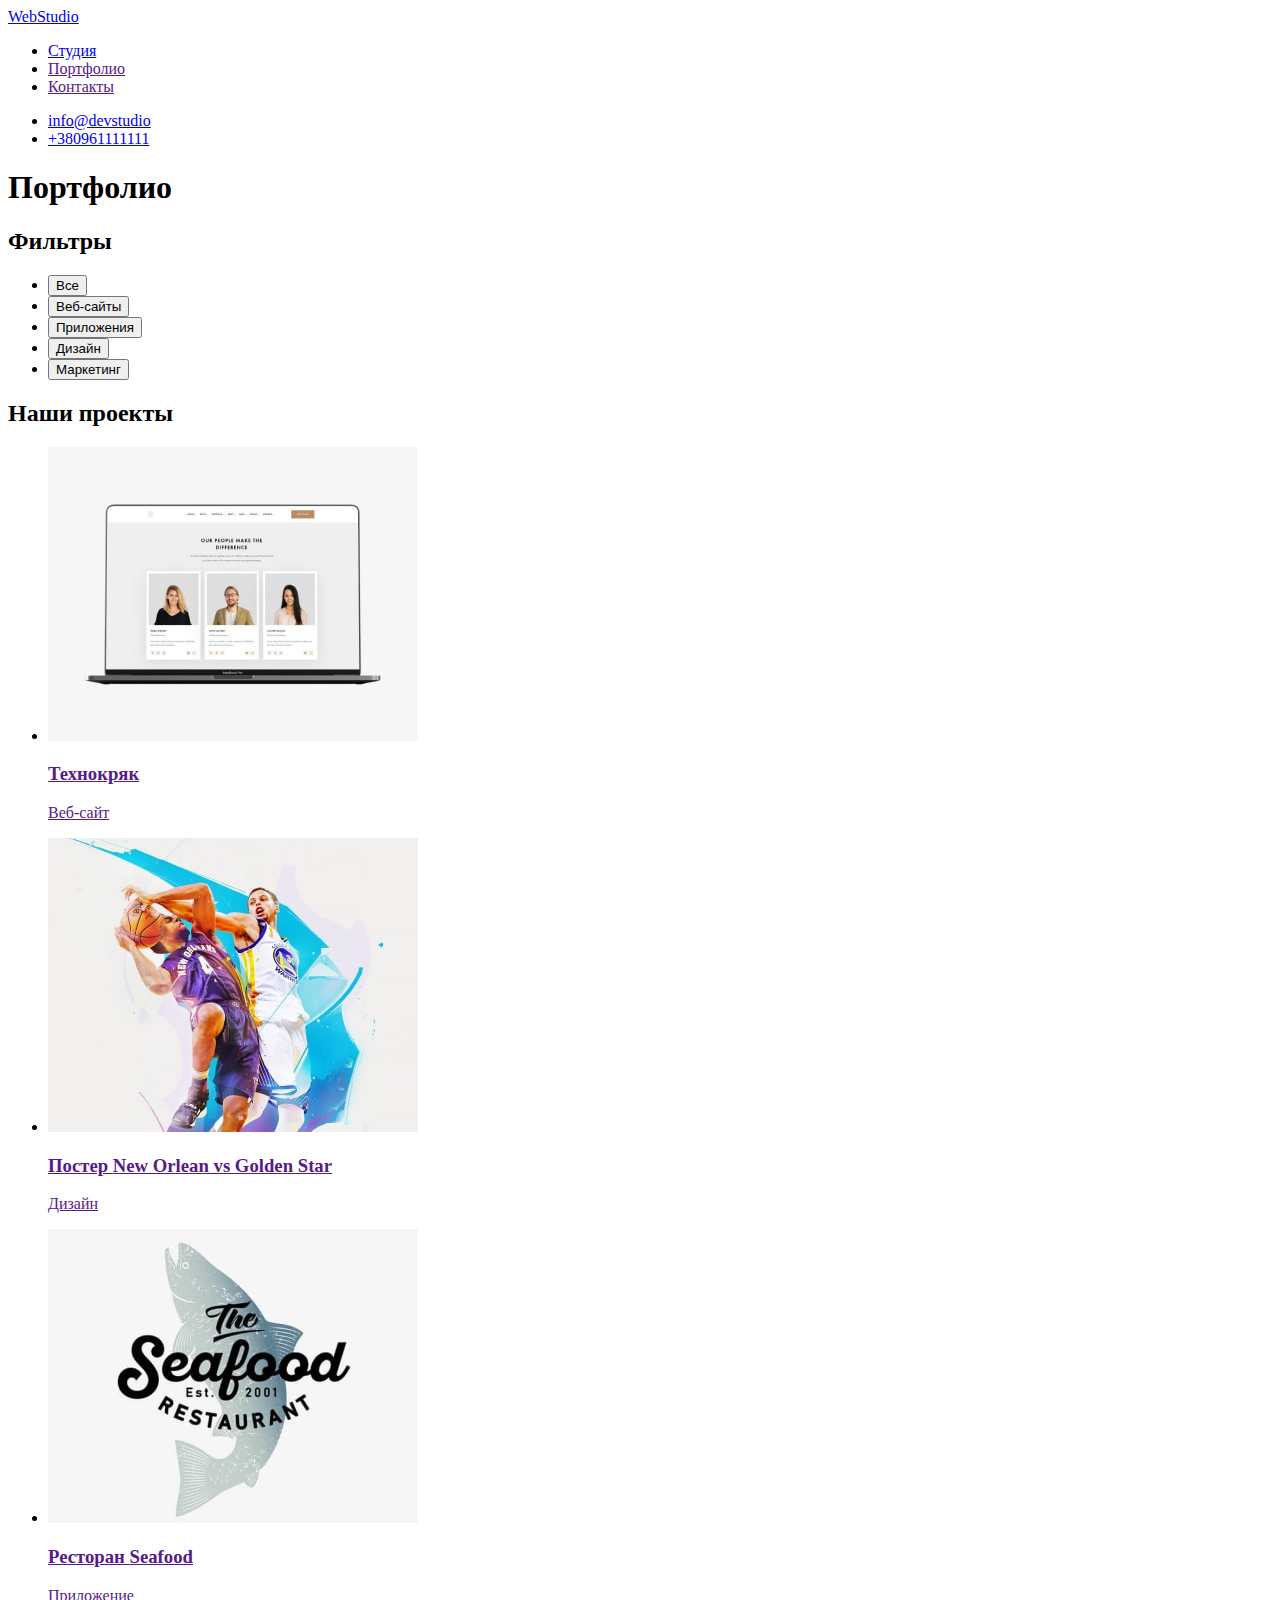
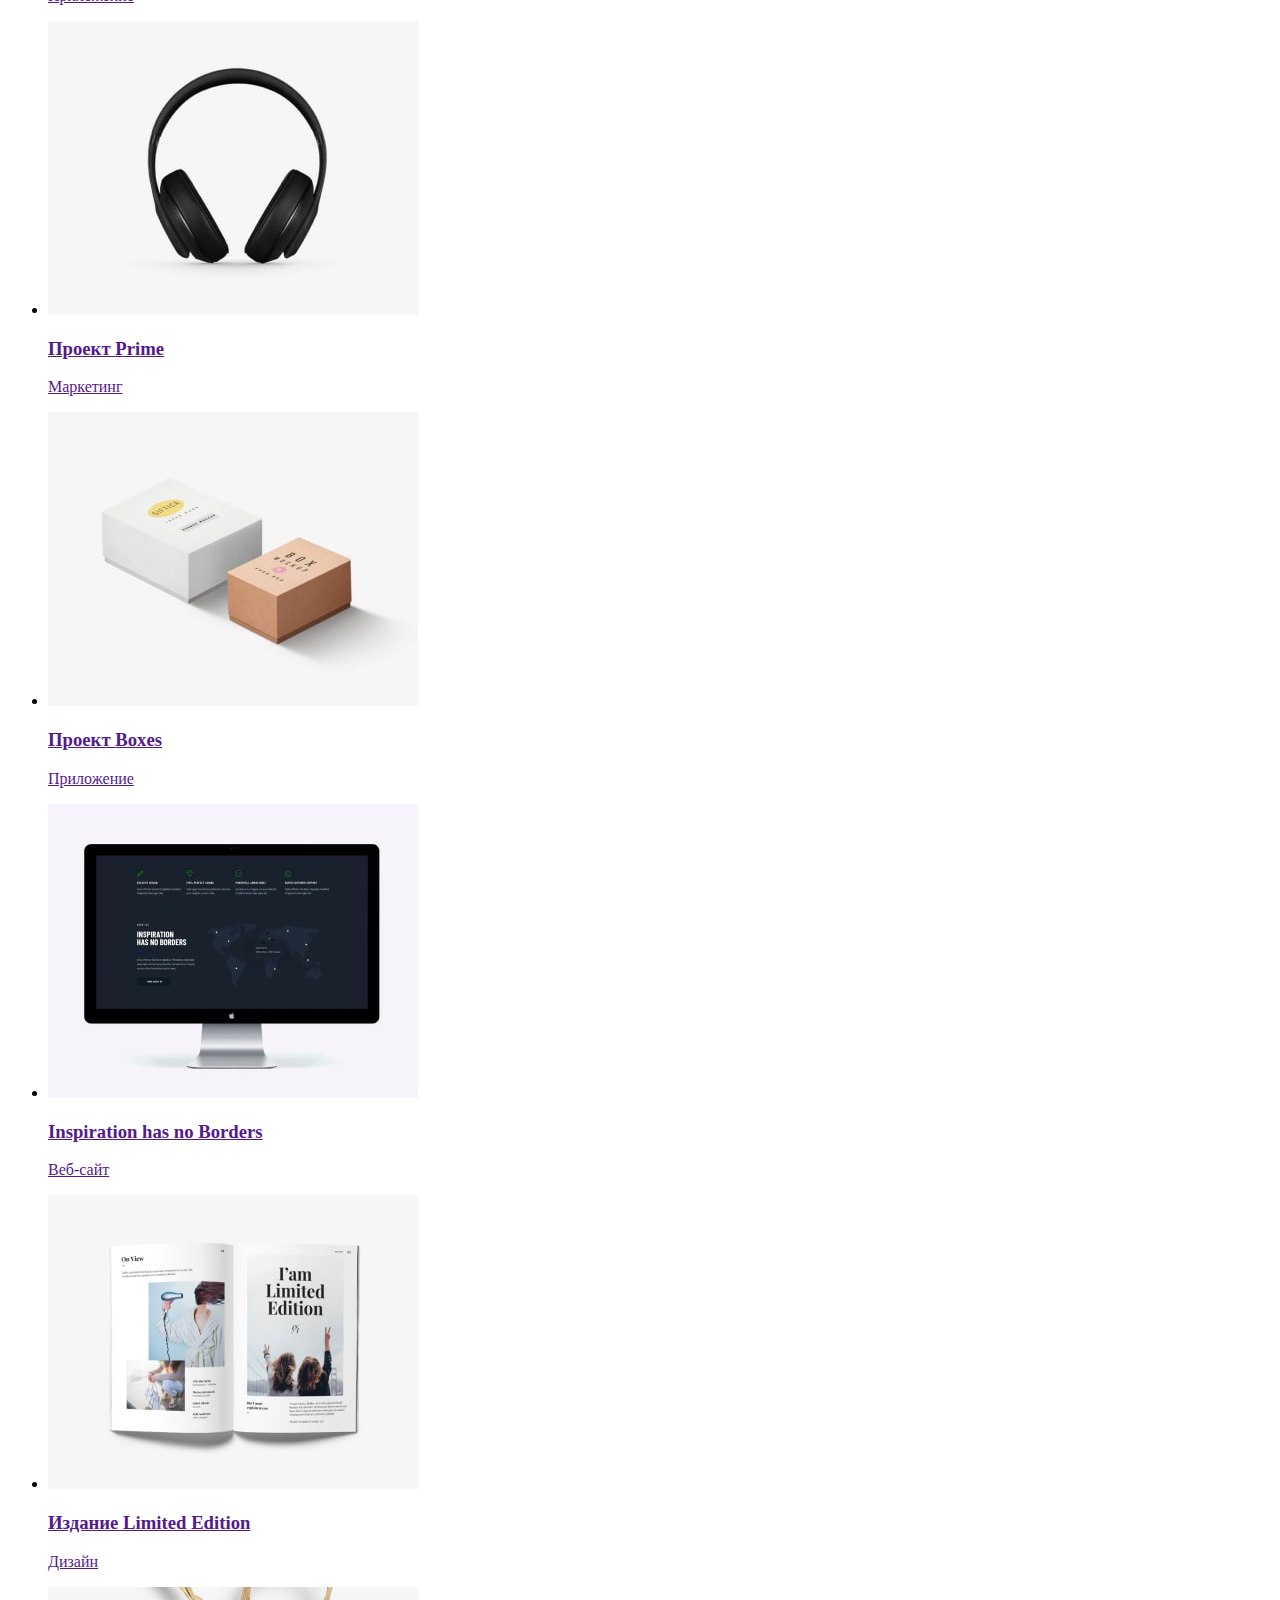
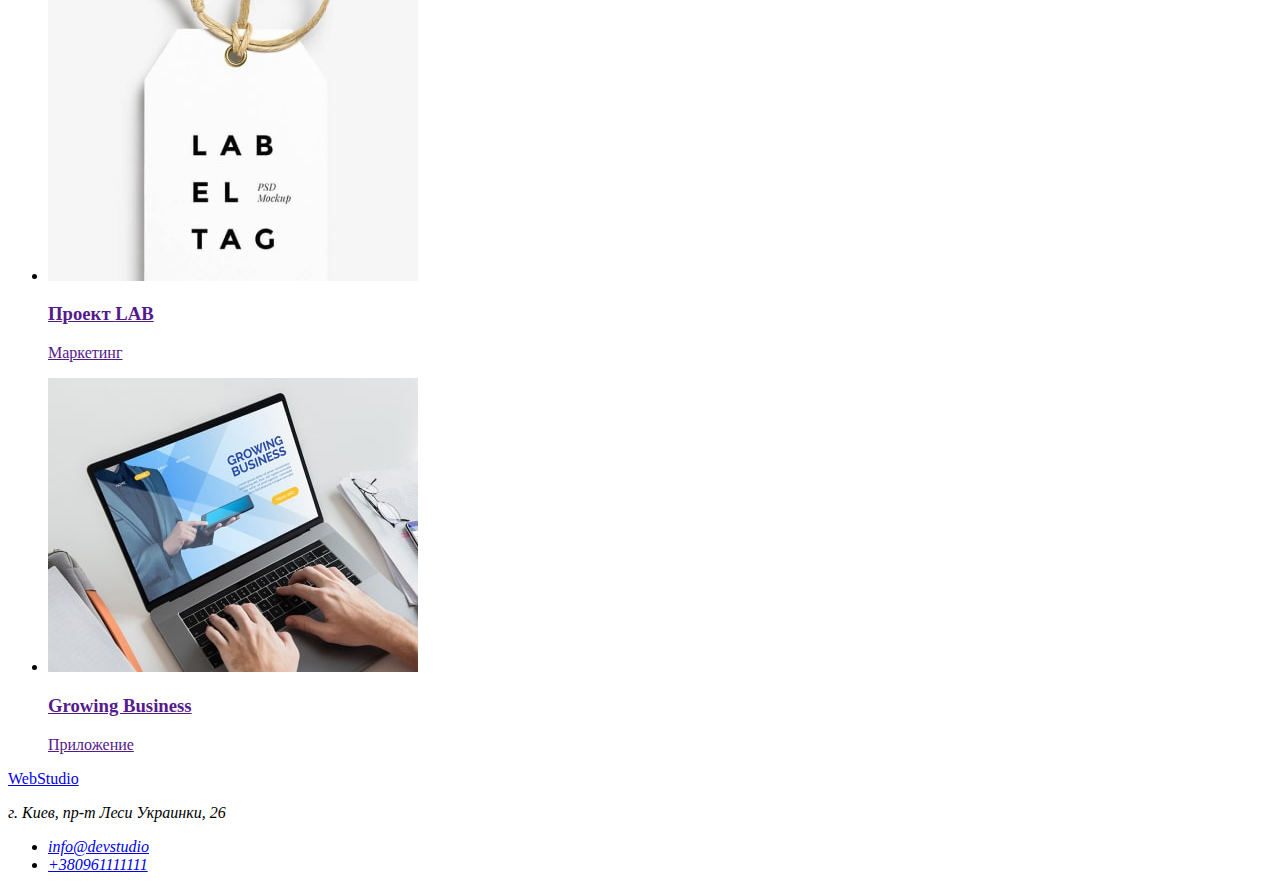
==== portfolio.html @ 7d6080d4 "change name photos" ====
<!DOCTYPE html>
<html lang="ru">
  <head>
    <meta charset="UTF-8" />
    <meta http-equiv="X-UA-Compatible" content="IE=edge" />
    <meta name="viewport" content="width=device-width, initial-scale=1.0" />
    <link rel="preconnect" href="https://fonts.googleapis.com" />
    <link rel="preconnect" href="https://fonts.gstatic.com" crossorigin />
    <link
      href="https://fonts.googleapis.com/css2?family=Raleway:wght@700&family=Roboto:wght@400;500;700;900&display=swap"
      rel="stylesheet"
    />
    <title>WebStudio</title>
    <link rel="stylesheet" href="./css/styles.css" />
  </head>
  <body>
    <!--header-->
    <header class="header">
      <nav class="header-nav">
        <a class="header-logo link logo" href="/" lang="en"
          ><span class="color-logo">Web</span>Studio</a
        >
        <ul class="header-list list">
          <li class="header-item">
            <a href="./index.html" class="header-link link">Студия</a>
          </li>
          <li class="header-item">
            <a href="" class="header-link link current">Портфолио</a>
          </li>
          <li class="header-item">
            <a href="" class="header-link link">Контакты</a>
          </li>
        </ul>
      </nav>

      <ul class="header-contacts list">
        <li>
          <a href="mailto:info@devstudio" class="header-contacts-email link"
            >info@devstudio</a
          >
        </li>
        <li>
          <a href="tel:+380961111111" class="header-contacts-tel link"
            >+380961111111</a
          >
        </li>
      </ul>
    </header>

    <main>
      <section>
        <h1 class="visually-hidden">Портфолио</h1>
        <!-- filter -->
        <section class="filter">
          <h2 class="visually-hidden">Фильтры</h2>
          <ul class="filter-list list">
            <li class="filter-item">
              <button type="button" class="filter-btn">Все</button>
            </li>
            <li class="filter-item">
              <button type="button" class="filter-btn">Веб-сайты</button>
            </li>
            <li class="filter-item">
              <button type="button" class="filter-btn">Приложения</button>
            </li>
            <li class="filter-item">
              <button type="button" class="filter-btn">Дизайн</button>
            </li>
            <li class="filter-item">
              <button type="button" class="filter-btn">Маркетинг</button>
            </li>
          </ul>
        </section>
        <!-- projects -->
        <section class="projects">
          <h2 class="visually-hidden">Наши проекты</h2>
          <ul class="projects-list list">
            <li class="projects-item">
              <a class="projects-link link" href=""
                ><img
                  src="./images/img-min.jpg"
                  alt="Ноутбук с сайтом технокряк на экране"
                />
                <h3 class="projects-title">Технокряк</h3>
                <p class="projects-text">Веб-сайт</p></a
              >
            </li>
            <li class="projects-item">
              <a class="projects-link link" href=""
                ><img
                  src="./images/img(1)-min.jpg"
                  alt="два парня играют в баскетбол"
                />
                <h3 class="projects-title">
                  Постер <span lang="en"> New Orlean vs Golden Star</span>
                </h3>
                <p class="projects-text">Дизайн</p></a
              >
            </li>
            <li class="projects-item">
              <a class="projects-link link" href=""
                ><img src="./images/img(2)-min.jpg" alt="логотип ресторана" />
                <h3 class="projects-title">
                  Ресторан <span lang="en">Seafood</span>
                </h3>
                <p class="projects-text">Приложение</p></a
              >
            </li>
            <li class="projects-item">
              <a class="projects-link link" href=""
                ><img src="./images/img(3)-min.jpg" alt="Наушники" />
                <h3 class="projects-title">
                  Проект <span lang="en">Prime</span>
                </h3>
                <p class="projects-text">Маркетинг</p></a
              >
            </li>
            <li class="projects-item">
              <a class="projects-link link" href=""
                ><img
                  src="./images/img(4)-min.jpg"
                  alt="две коробки. одна белая, другая деревянная"
                />
                <h3 class="projects-title">
                  Проект <span lang="en">Boxes</span>
                </h3>
                <p class="projects-text">Приложение</p></a
              >
            </li>
            <li class="projects-item">
              <a class="projects-link link" href=""
                ><img
                  src="./images/img(5)-min.jpg"
                  alt="Монитор с главной страницей веб-сайта"
                />
                <h3 class="projects-title">
                  <span lang="en">Inspiration has no Borders</span>
                </h3>
                <p class="projects-text">Веб-сайт</p></a
              >
            </li>
            <li class="projects-item">
              <a class="projects-link link" href=""
                ><img src="./images/img(6)-min.jpg" alt="Открытый журнал" />
                <h3 class="projects-title">
                  Издание <span lang="en">Limited Edition</span>
                </h3>
                <p class="projects-text">Дизайн</p></a
              >
            </li>
            <li class="projects-item">
              <a class="projects-link link" href=""
                ><img src="./images/img(7)-min.jpg" alt="Логотип на ярлыке" />
                <h3 class="projects-title">
                  Проект <span lang="en">LAB</span>
                </h3>
                <p class="projects-text">Маркетинг</p></a
              >
            </li>
            <li class="projects-item">
              <a class="projects-link link" href=""
                ><img
                  src="./images/img(8)-min.jpg"
                  alt="две руки на клавиатуре ноутбука"
                />
                <h3 class="projects-title">
                  <span lang="en">Growing Business</span>
                </h3>
                <p class="projects-text">Приложение</p></a
              >
            </li>
          </ul>
        </section>
      </section>
    </main>

    <!--footer-->
    <footer class="footer">
      <a class="footer-logo link logo" href="/" lang="en"
        ><span class="color-logo">Web</span>Studio</a
      >

      <address class="footer-address text">
        <p class="footer-address-text">г. Киев, пр-т Леси Украинки, 26</p>
        <ul class="footer-address-list list">
          <li class="footer-address-item">
            <a href="mailto:info@devstudio" class="footer-address-email link"
              >info@devstudio</a
            >
          </li>
          <li class="footer-address-item">
            <a href="tel:+380961111111" class="footer-address-tel link"
              >+380961111111</a
            >
          </li>
        </ul>
      </address>
    </footer>
  </body>
</html>
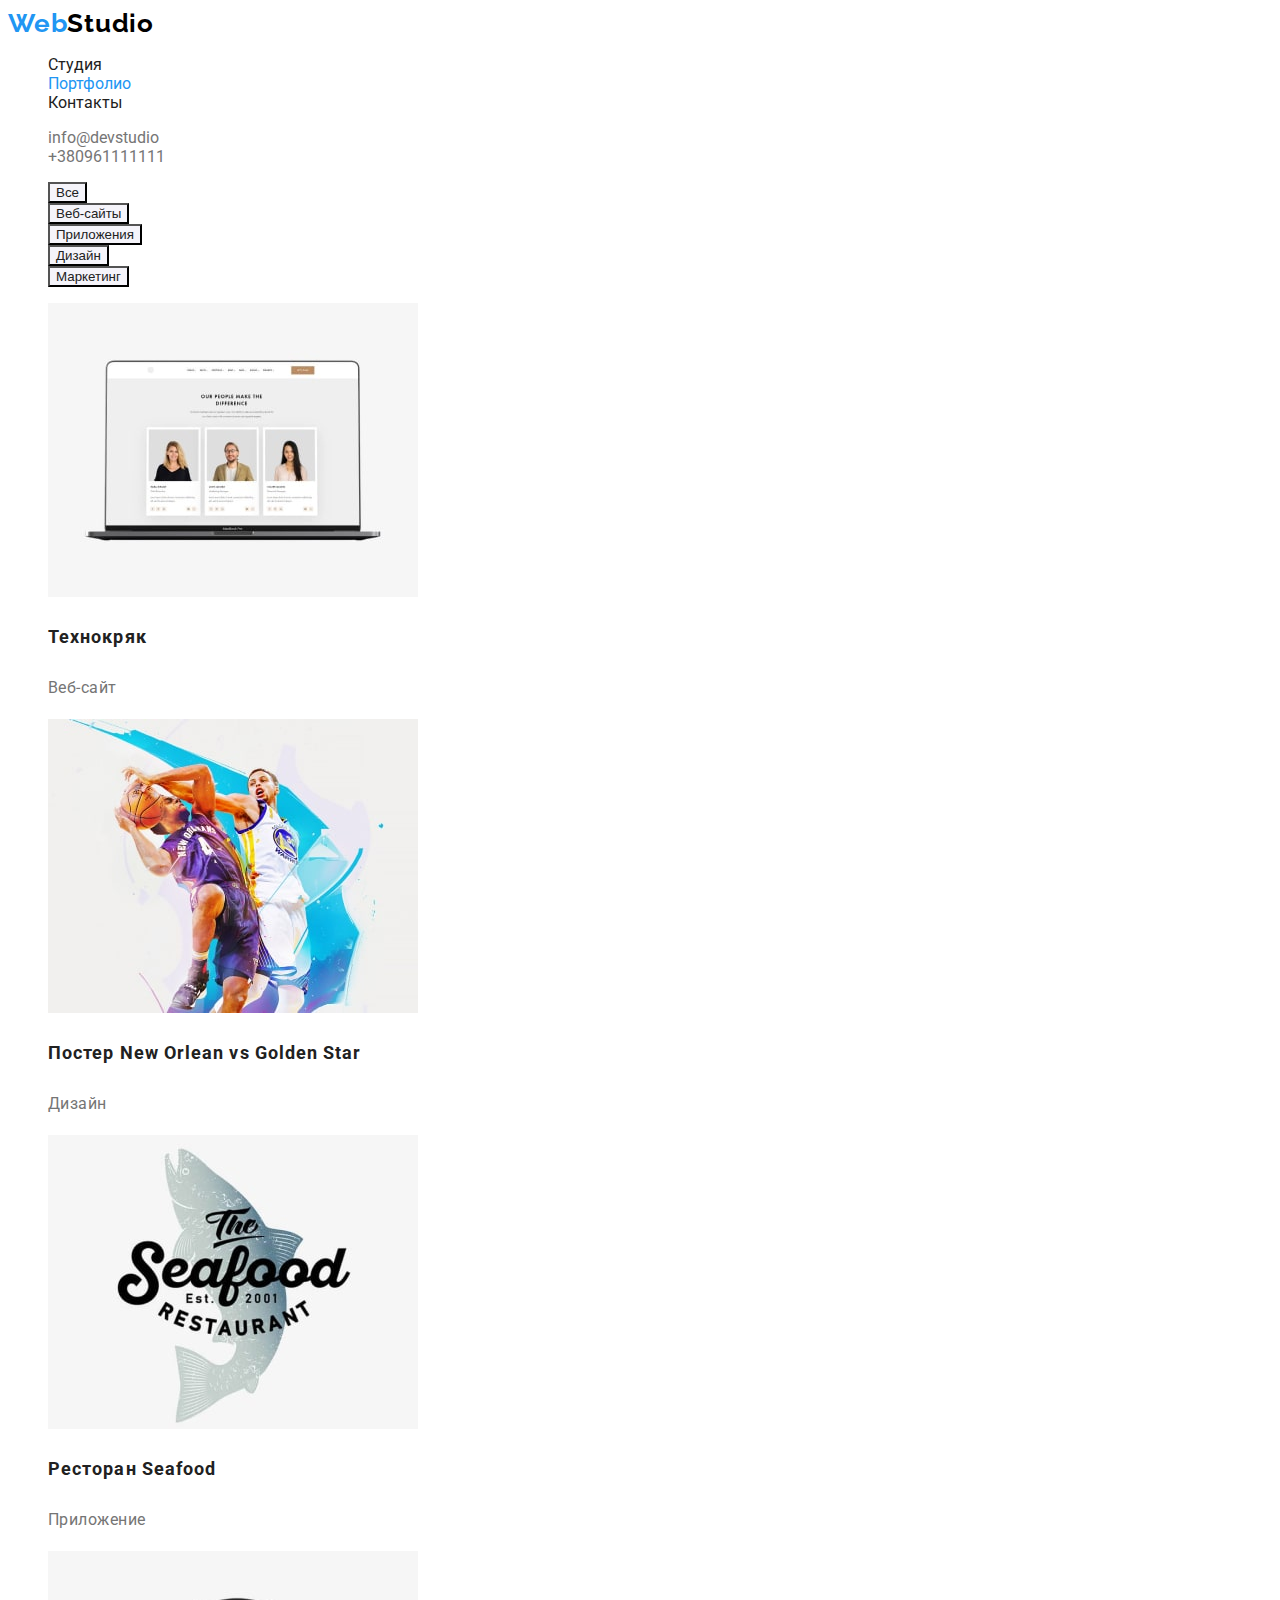
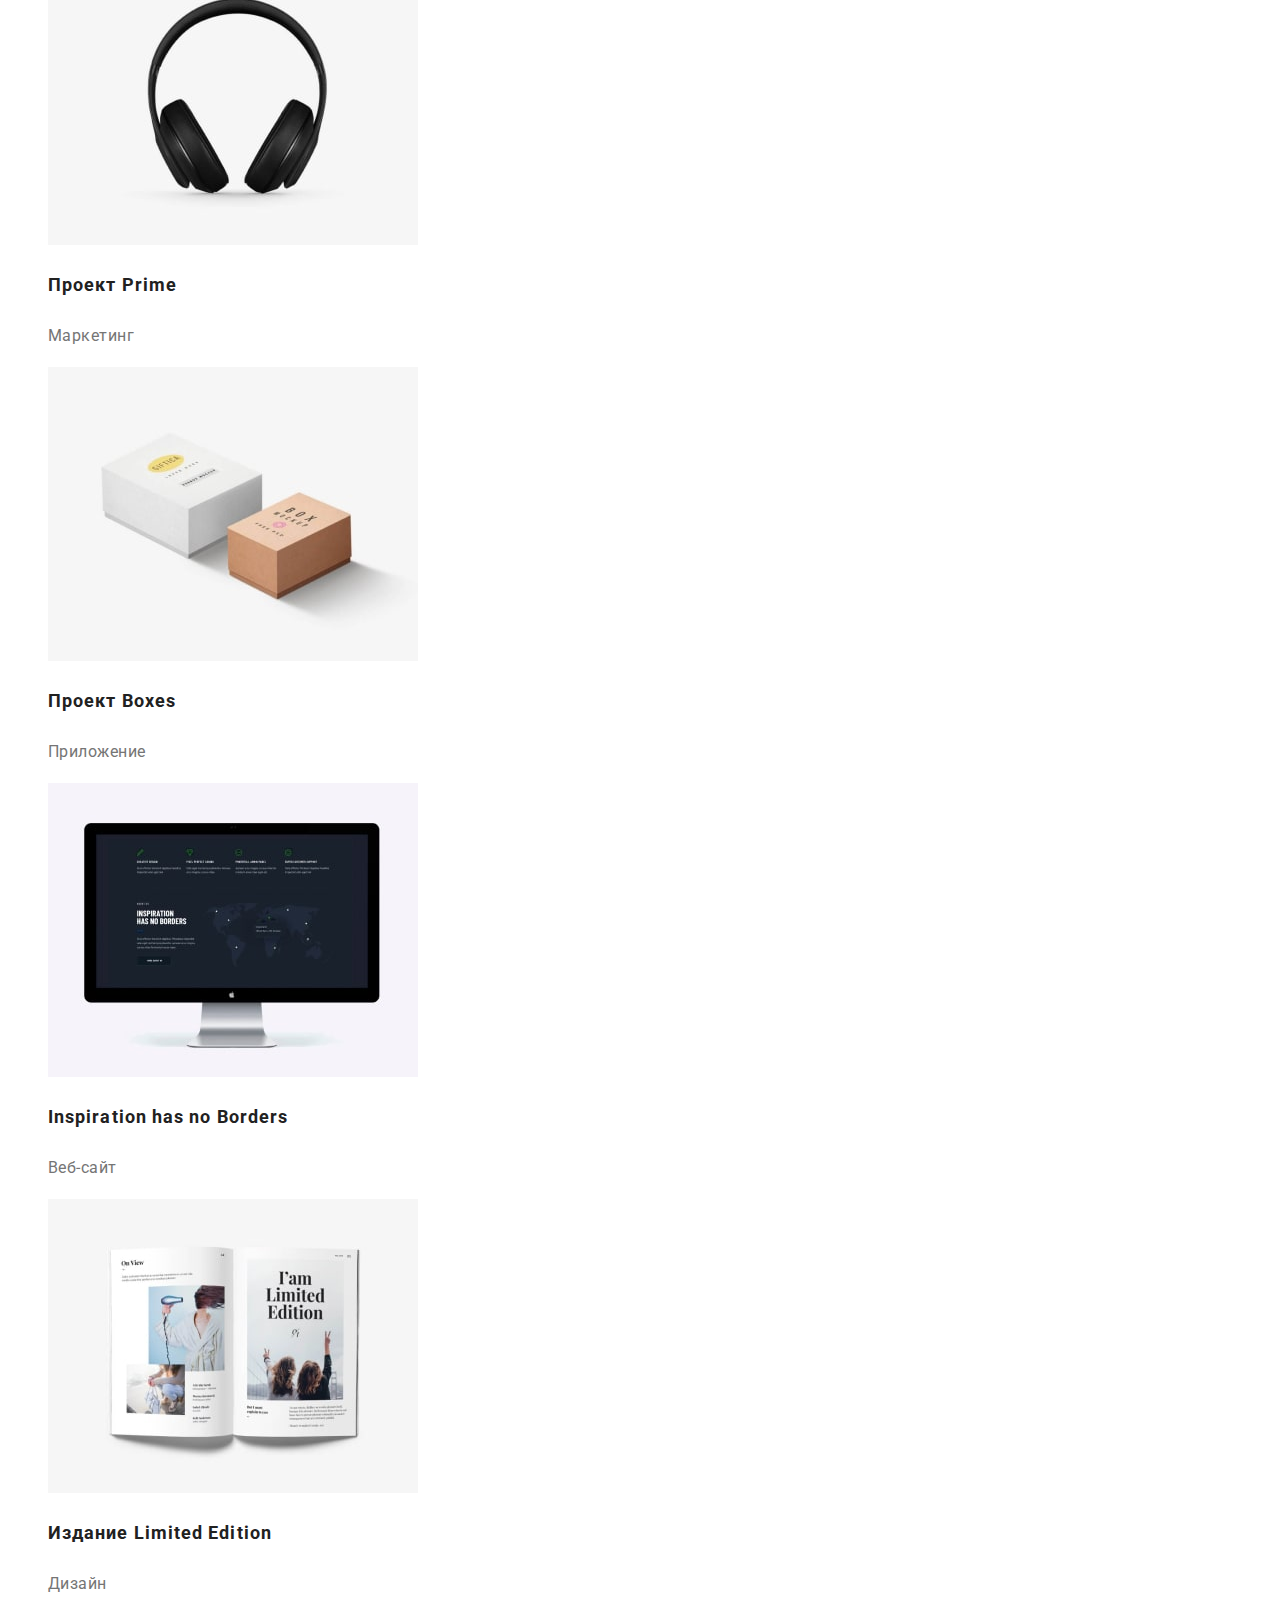
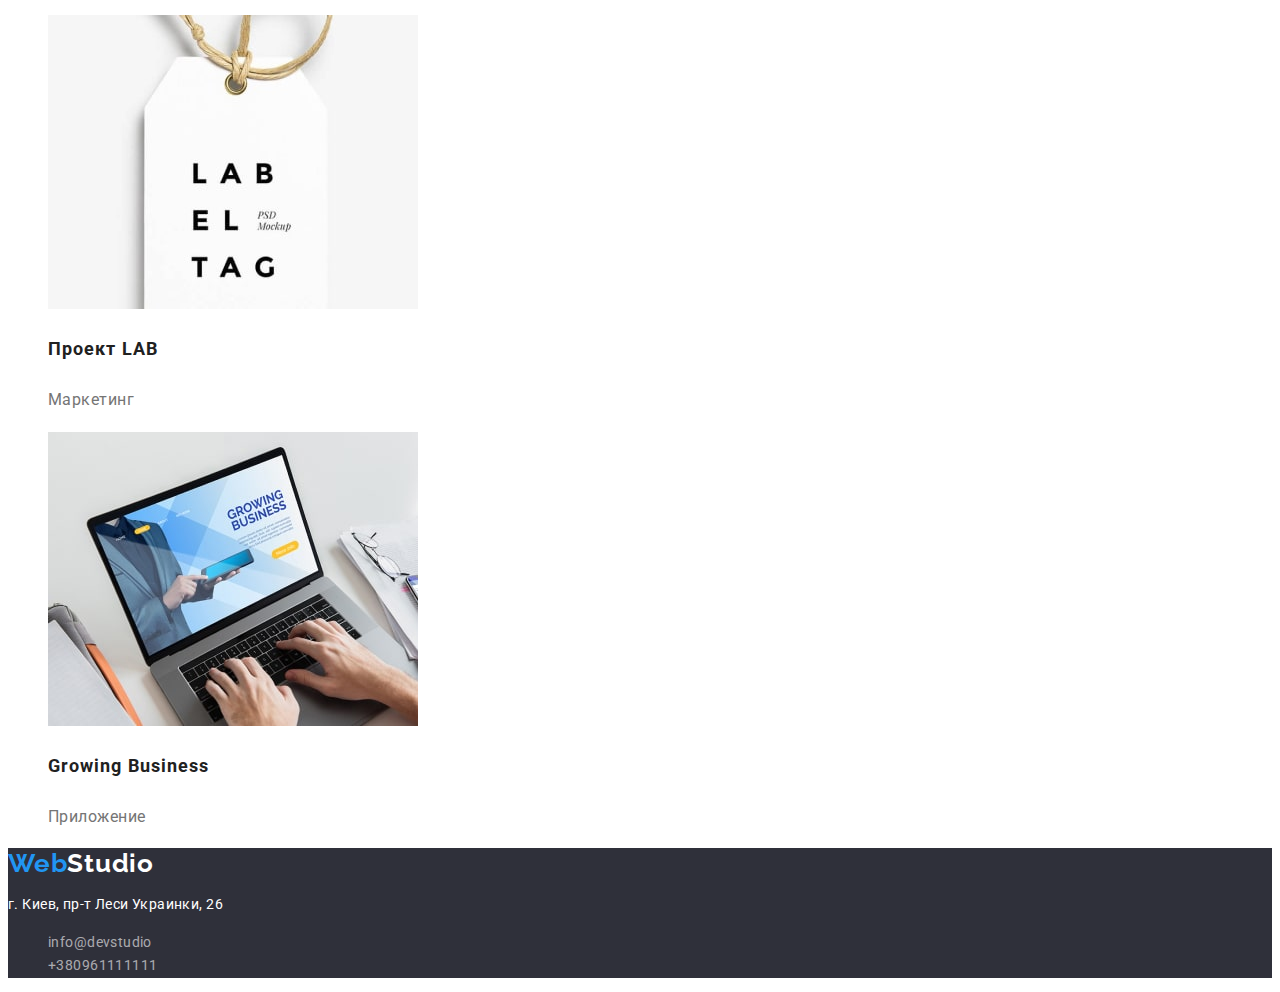
==== commit 2a20a7f4: "+ cursor" ====
--- a/portfolio.html
+++ b/portfolio.html
@@ -79,6 +79,7 @@
               <a class="projects-link link" href=""
                 ><img
                   src="./images/img-min.jpg"
+                  width="370"
                   alt="Ноутбук с сайтом технокряк на экране"
                 />
                 <h3 class="projects-title">Технокряк</h3>
@@ -89,6 +90,7 @@
               <a class="projects-link link" href=""
                 ><img
                   src="./images/img(1)-min.jpg"
+                  width="370"
                   alt="два парня играют в баскетбол"
                 />
                 <h3 class="projects-title">
@@ -99,7 +101,11 @@
             </li>
             <li class="projects-item">
               <a class="projects-link link" href=""
-                ><img src="./images/img(2)-min.jpg" alt="логотип ресторана" />
+                ><img
+                  src="./images/img(2)-min.jpg"
+                  width="370"
+                  alt="логотип ресторана"
+                />
                 <h3 class="projects-title">
                   Ресторан <span lang="en">Seafood</span>
                 </h3>
@@ -108,7 +114,11 @@
             </li>
             <li class="projects-item">
               <a class="projects-link link" href=""
-                ><img src="./images/img(3)-min.jpg" alt="Наушники" />
+                ><img
+                  src="./images/img(3)-min.jpg"
+                  width="370"
+                  alt="Наушники"
+                />
                 <h3 class="projects-title">
                   Проект <span lang="en">Prime</span>
                 </h3>
@@ -119,6 +129,7 @@
               <a class="projects-link link" href=""
                 ><img
                   src="./images/img(4)-min.jpg"
+                  width="370"
                   alt="две коробки. одна белая, другая деревянная"
                 />
                 <h3 class="projects-title">
@@ -131,6 +142,7 @@
               <a class="projects-link link" href=""
                 ><img
                   src="./images/img(5)-min.jpg"
+                  width="370"
                   alt="Монитор с главной страницей веб-сайта"
                 />
                 <h3 class="projects-title">
@@ -141,7 +153,11 @@
             </li>
             <li class="projects-item">
               <a class="projects-link link" href=""
-                ><img src="./images/img(6)-min.jpg" alt="Открытый журнал" />
+                ><img
+                  src="./images/img(6)-min.jpg"
+                  width="370"
+                  alt="Открытый журнал"
+                />
                 <h3 class="projects-title">
                   Издание <span lang="en">Limited Edition</span>
                 </h3>
@@ -150,7 +166,11 @@
             </li>
             <li class="projects-item">
               <a class="projects-link link" href=""
-                ><img src="./images/img(7)-min.jpg" alt="Логотип на ярлыке" />
+                ><img
+                  src="./images/img(7)-min.jpg"
+                  width="370"
+                  alt="Логотип на ярлыке"
+                />
                 <h3 class="projects-title">
                   Проект <span lang="en">LAB</span>
                 </h3>
@@ -161,6 +181,7 @@
               <a class="projects-link link" href=""
                 ><img
                   src="./images/img(8)-min.jpg"
+                  width="370"
                   alt="две руки на клавиатуре ноутбука"
                 />
                 <h3 class="projects-title">
--- a/css/styles.css
+++ b/css/styles.css
@@ -0,0 +1,219 @@
+:root {
+  --main-text-color: #212121;
+  --second-text-color: #757575;
+  --third-text-color: #ffffff;
+  --accent-text-color: #2196f3;
+  --main-background-color: #ffffff;
+}
+
+body {
+  font-family: "Roboto", sans-serif;
+  background-color: var(--main-background-color);
+  color: var(--main-text-color);
+}
+
+h2 {
+  font-weight: 700;
+  font-size: 36px;
+  line-height: 1.17;
+  text-align: center;
+  letter-spacing: 0.03em;
+}
+
+.list {
+  list-style: none;
+}
+
+.link {
+  text-decoration: none;
+}
+
+.logo {
+  font-family: "Raleway";
+  font-weight: 700;
+  font-size: 26px;
+  line-height: 1.19;
+  letter-spacing: 0.03em;
+}
+
+.text {
+  font-size: 14px;
+  line-height: 1.71;
+  letter-spacing: 0.03em;
+}
+
+/* --------------------HEADER----------------- */
+.header-logo {
+  color: #000000;
+}
+
+.color-logo {
+  color: #2196f3;
+}
+
+.header-list .link.current {
+  color: var(--accent-text-color);
+}
+
+.header-link {
+  color: var(--main-text-color);
+}
+
+.header-contacts-email,
+.header-contacts-tel {
+  color: var(--second-text-color);
+}
+
+.header-link:hover,
+.header-link:focus .header-contacts-email:hover,
+.header-contacts-email:focus,
+.header-contacts-tel:hover,
+.header-contacts-tel:focus {
+  color: var(--accent-text-color);
+}
+
+/* --------------------HERO----------------- */
+.hero {
+  background-color: #2f303a;
+}
+
+.hero-title {
+  font-weight: 900;
+  font-size: 44px;
+  line-height: 1.36;
+  text-align: center;
+  letter-spacing: 0.06em;
+  text-transform: uppercase;
+  color: var(--third-text-color);
+}
+
+.hero-btn {
+  font-family: inherit;
+  font-weight: 700;
+  font-size: 16px;
+  line-height: 1.88;
+  align-items: center;
+  text-align: center;
+  letter-spacing: 0.06em;
+  color: var(--third-text-color);
+  background-color: #2196f3;
+  border: none;
+  cursor: pointer;
+}
+
+.hero-btn:hover,
+.hero-btn:focus {
+  background-color: #188ce8;
+}
+
+/* --------------------PROPERTIES----------------- */
+.visually-hidden {
+  position: absolute;
+  white-space: nowrap;
+  width: 1px;
+  height: 1px;
+  overflow: hidden;
+  border: 0;
+  padding: 0;
+  clip: rect(0 0 0 0);
+  clip-path: inset(50%);
+  margin: -1px;
+}
+
+.properties-title {
+  font-weight: 700;
+  font-size: 14px;
+  line-height: 1.14;
+  letter-spacing: 0.03em;
+  text-transform: uppercase;
+}
+
+.properties-text {
+  color: var(--second-text-color);
+}
+
+/* --------------------WORK----------------- */
+
+/* --------------------OUR TEAM----------------- */
+.team {
+  background-color: #f5f4fa;
+}
+
+.team-item {
+  background-color: #ffffff;
+}
+
+.team-title {
+  font-weight: 500;
+  font-size: 16px;
+  line-height: 1.19;
+  text-align: center;
+  letter-spacing: 0.03em;
+}
+
+.team-text {
+  font-size: 16px;
+  line-height: 1.19;
+  text-align: center;
+  letter-spacing: 0.03em;
+  color: var(--second-text-color);
+}
+
+/* --------------------FOOTER----------------- */
+.footer {
+  background-color: #2f303a;
+}
+
+.footer-logo {
+  color: #ffffff;
+}
+
+.footer-address {
+  font-style: normal;
+}
+
+.footer-address-text {
+  color: var(--third-text-color);
+}
+
+.footer-address-email,
+.footer-address-tel {
+  color: rgba(255, 255, 255, 0.6);
+}
+
+.footer-address-email:hover,
+.footer-address-tel:hover,
+.footer-address-email:focus,
+.footer-address-tel:focus {
+  color: var(--accent-text-color);
+}
+
+/* --------------------PORTFOLIO-------------------- */
+/* filter */
+.filter-btn {
+  color: #212121;
+  background-color: #f5f4fa;
+  cursor: pointer;
+}
+
+.filter-btn:hover,
+.filter-btn:focus {
+  color: #ffffff;
+  background-color: #2196f3;
+}
+
+/* projects */
+.projects-title {
+  font-weight: 700;
+  font-size: 18px;
+  line-height: 2;
+  letter-spacing: 0.06em;
+  color: var(--main-text-color);
+}
+
+.projects-text {
+  font-size: 16px;
+  line-height: 1.88;
+  letter-spacing: 0.03em;
+  color: var(--second-text-color);
+}
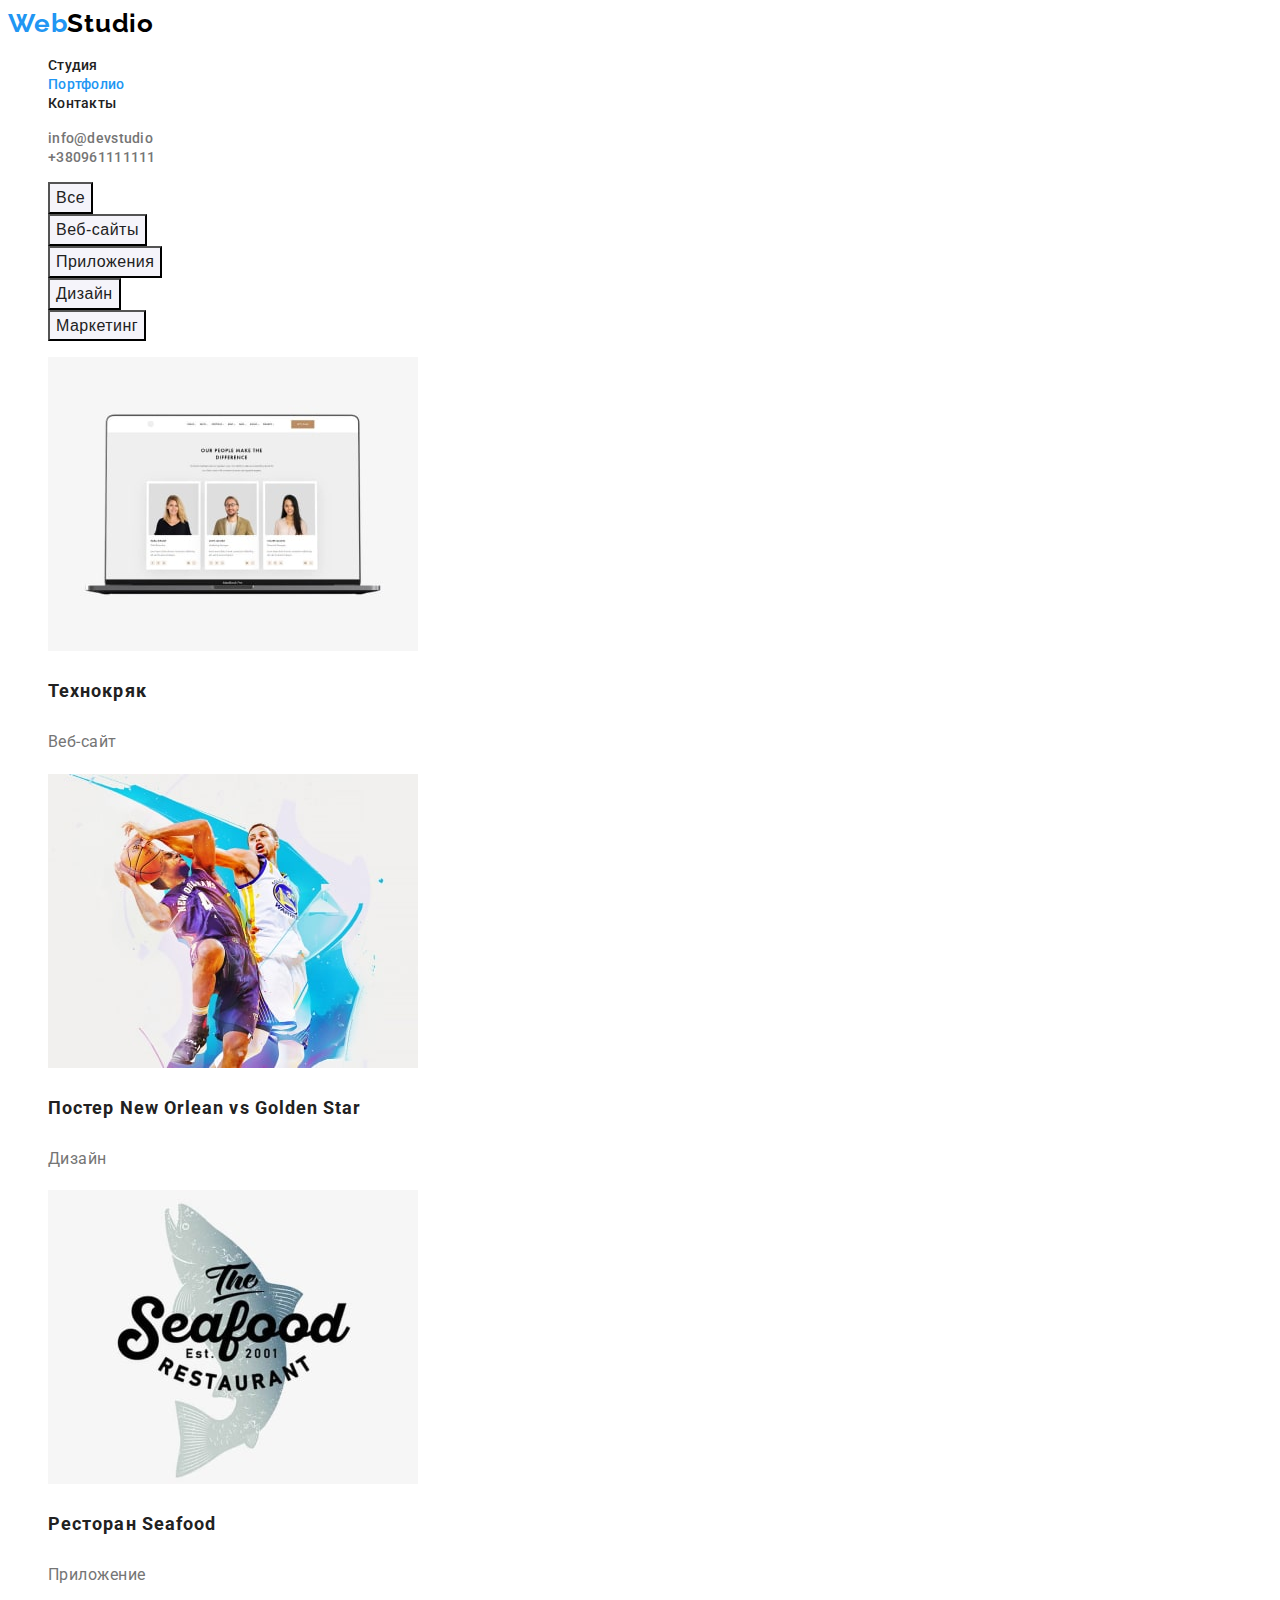
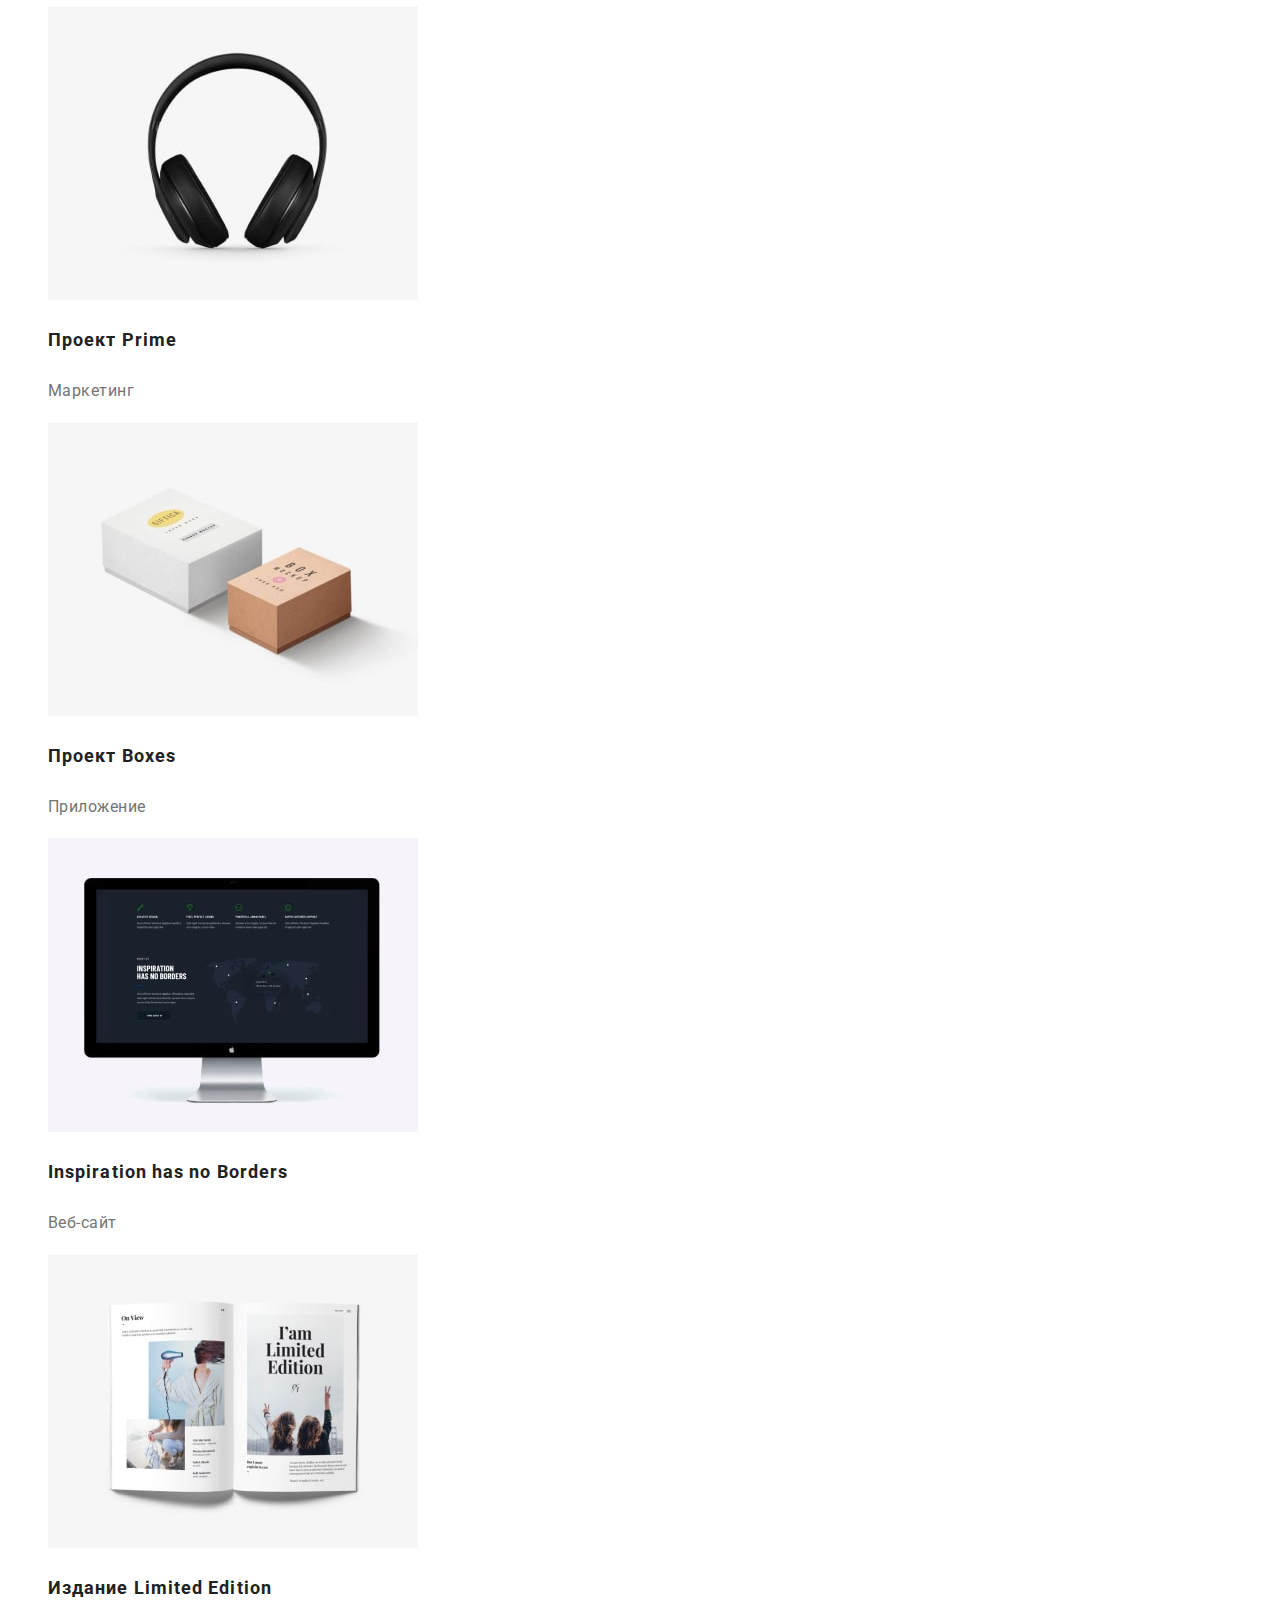
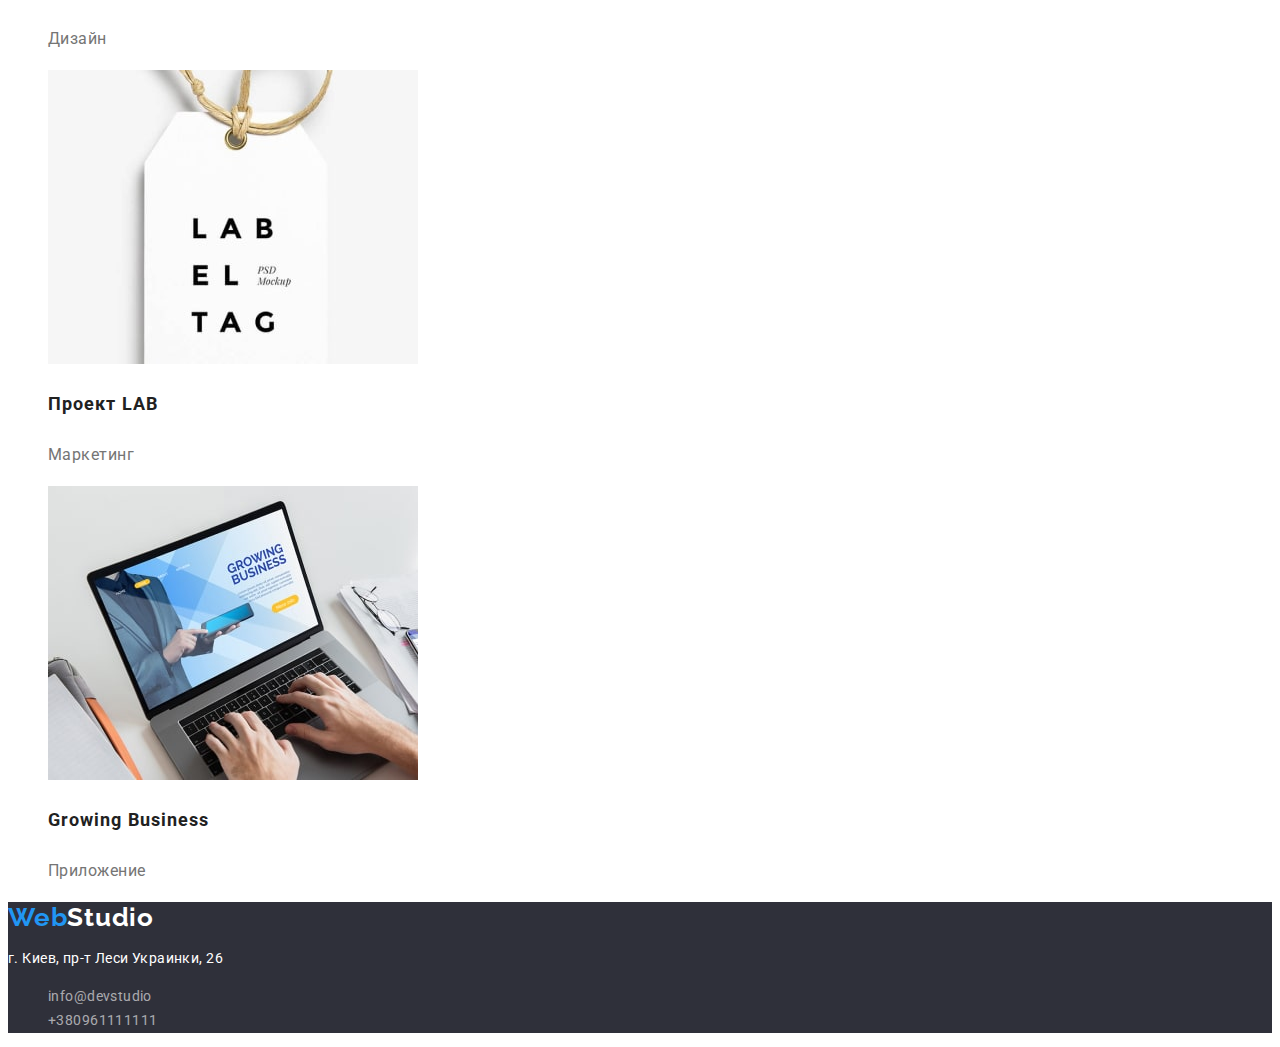
==== commit 59aaf384: "fixes" ====
--- a/portfolio.html
+++ b/portfolio.html
@@ -35,12 +35,16 @@
 
       <ul class="header-contacts list">
         <li>
-          <a href="mailto:info@devstudio" class="header-contacts-email link"
+          <a
+            href="mailto:info@devstudio"
+            class="header-contacts-email header-link link"
             >info@devstudio</a
           >
         </li>
         <li>
-          <a href="tel:+380961111111" class="header-contacts-tel link"
+          <a
+            href="tel:+380961111111"
+            class="header-contacts-tel header-link link"
             >+380961111111</a
           >
         </li>
--- a/css/styles.css
+++ b/css/styles.css
@@ -12,14 +12,6 @@
   color: var(--main-text-color);
 }
 
-h2 {
-  font-weight: 700;
-  font-size: 36px;
-  line-height: 1.17;
-  text-align: center;
-  letter-spacing: 0.03em;
-}
-
 .list {
   list-style: none;
 }
@@ -42,6 +34,14 @@
   letter-spacing: 0.03em;
 }
 
+.title {
+  font-weight: 700;
+  font-size: 36px;
+  line-height: 1.17;
+  text-align: center;
+  letter-spacing: 0.03em;
+}
+
 /* --------------------HEADER----------------- */
 .header-logo {
   color: #000000;
@@ -56,6 +56,10 @@
 }
 
 .header-link {
+  font-weight: 500;
+  font-size: 14px;
+  line-height: 1.14;
+  letter-spacing: 0.02em;
   color: var(--main-text-color);
 }
 
@@ -92,8 +96,6 @@
   font-weight: 700;
   font-size: 16px;
   line-height: 1.88;
-  align-items: center;
-  text-align: center;
   letter-spacing: 0.06em;
   color: var(--third-text-color);
   background-color: #2196f3;
@@ -152,7 +154,6 @@
 }
 
 .team-text {
-  font-size: 16px;
   line-height: 1.19;
   text-align: center;
   letter-spacing: 0.03em;
@@ -191,6 +192,11 @@
 /* --------------------PORTFOLIO-------------------- */
 /* filter */
 .filter-btn {
+  font-weight: 500;
+  font-size: 16px;
+  line-height: 1.62;
+  text-align: center;
+  letter-spacing: 0.03em;
   color: #212121;
   background-color: #f5f4fa;
   cursor: pointer;
@@ -212,7 +218,6 @@
 }
 
 .projects-text {
-  font-size: 16px;
   line-height: 1.88;
   letter-spacing: 0.03em;
   color: var(--second-text-color);
